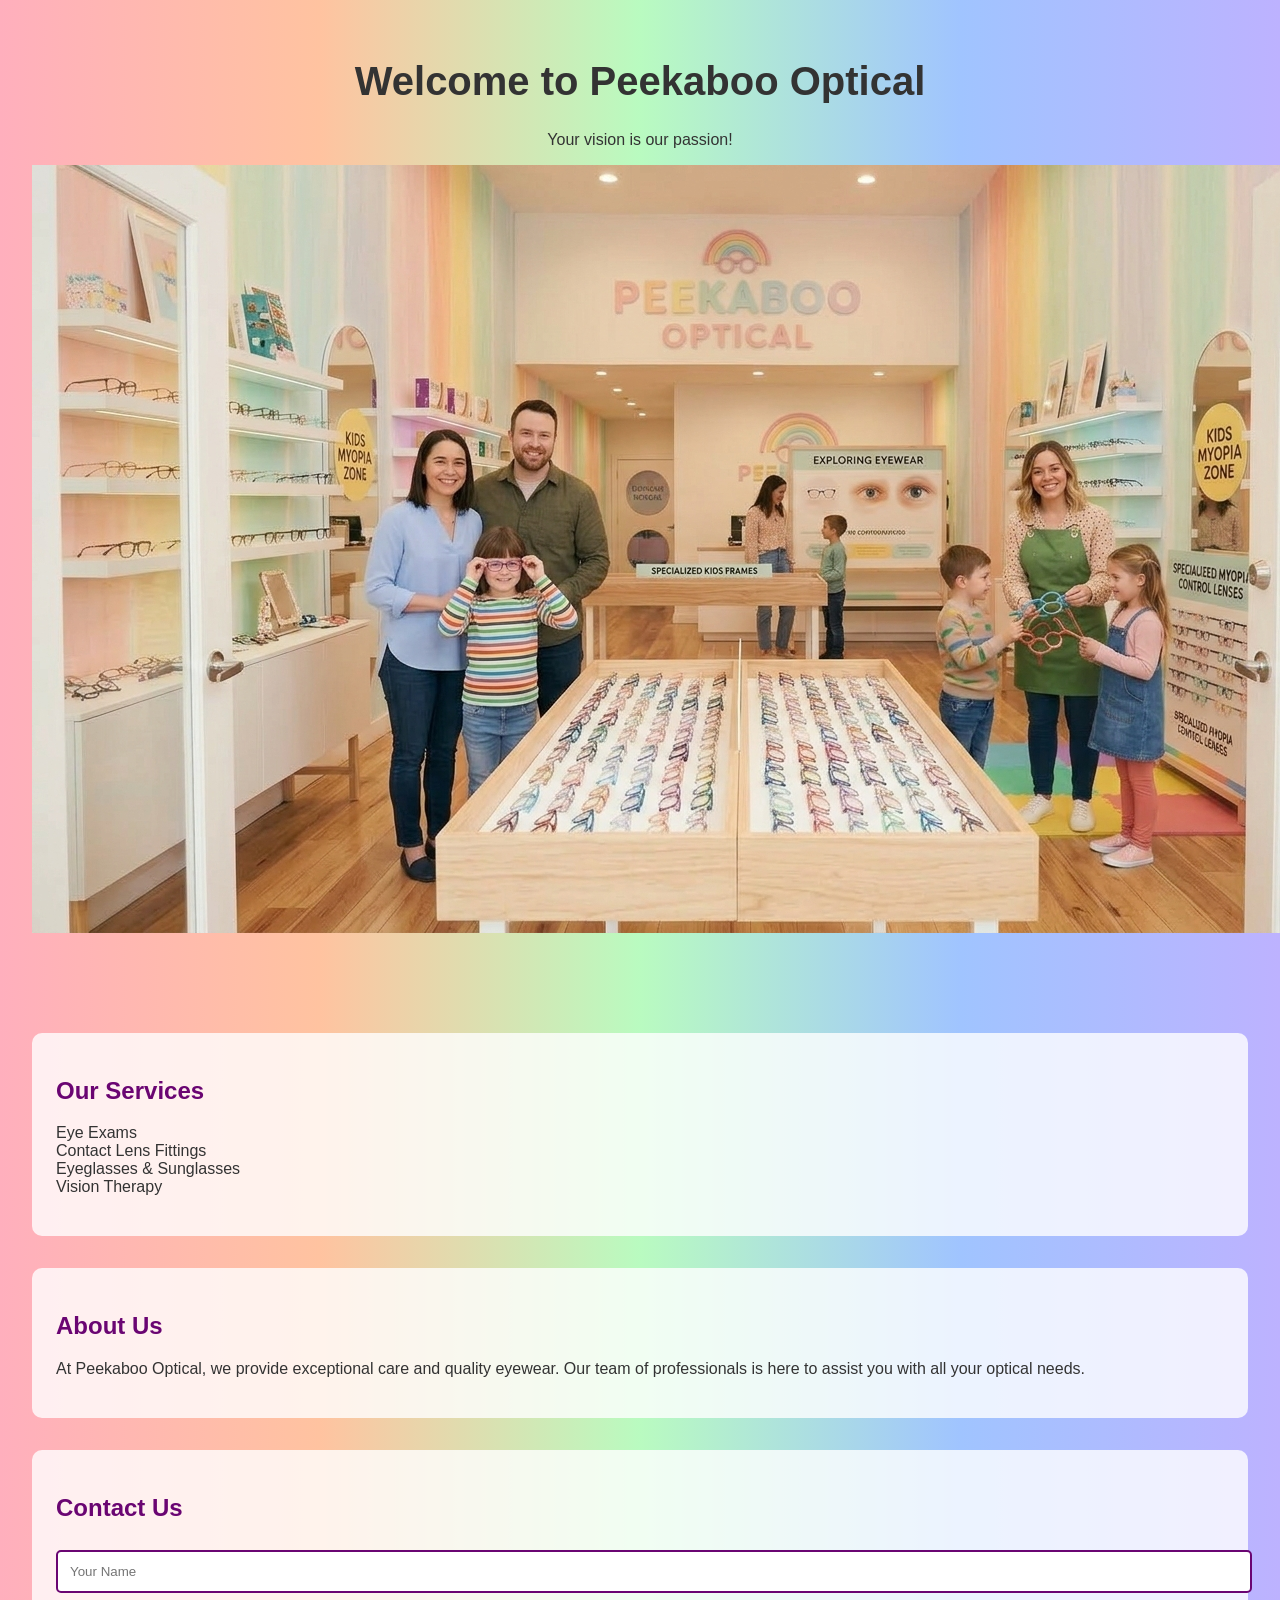
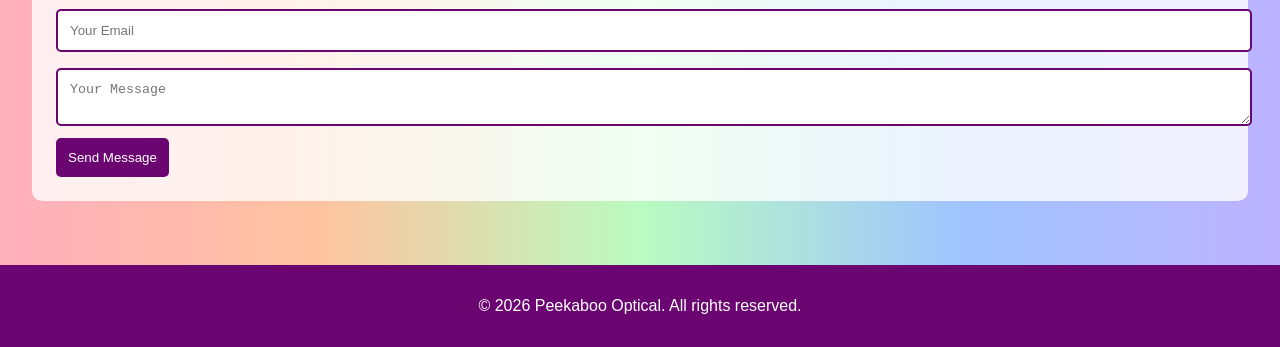
==== index.html @ d0b6bf12 "landing page layout" ====
<!DOCTYPE html>
<html lang="en">
<head>
    <meta charset="UTF-8">
    <meta name="viewport" content="width=device-width, initial-scale=1.0">
    <title>Peekaboo Optical</title>
    <link rel="stylesheet" href="css/styles.css">
</head>
<body>
    <header>
        <h1>Welcome to Peekaboo Optical</h1>
        <p>Your vision is our passion!</p>
        <img src="resources/Gemini_Generated_Image_2muelv2muelv2mue.png" />
    </header>
    <main>
        <section class="services">
            <h2>Our Services</h2>
            <ul>
                <li>Eye Exams</li>
                <li>Contact Lens Fittings</li>
                <li>Eyeglasses & Sunglasses</li>
                <li>Vision Therapy</li>
            </ul>
        </section>
        <section class="about">
            <h2>About Us</h2>
            <p>At Peekaboo Optical, we provide exceptional care and quality eyewear. Our team of professionals is here to assist you with all your optical needs.</p>
        </section>
        <section class="contact">
            <h2>Contact Us</h2>
            <form id="contactForm">
                <input type="text" id="name" placeholder="Your Name" required>
                <input type="email" id="email" placeholder="Your Email" required>
                <textarea id="message" placeholder="Your Message" required></textarea>
                <button type="submit">Send Message</button>
            </form>
        </section>
    </main>
    <footer>
        <p>&copy; 2026 Peekaboo Optical. All rights reserved.</p>
    </footer>
    <script src="js/script.js"></script>
</body>
</html>
---- css/styles.css ----
body {
    font-family: Arial, sans-serif;
    margin: 0;
    padding: 0;
    background: linear-gradient(to right, #ffafbd, #ffc3a0, #b9fbc0, #a0c4ff, #bdb2ff);
    color: #333;
}

header {
    text-align: center;
    padding: 2rem;
}

h1 {
    font-size: 2.5rem;
}

h2 {
    color: #6a0572;
}

main {
    padding: 2rem;
}

.services, .about, .contact {
    margin: 2rem 0;
    padding: 1.5rem;
    border-radius: 10px;
    background-color: rgba(255, 255, 255, 0.8);
}

ul {
    list-style-type: none;
    padding: 0;
}

input, textarea {
    width: 100%;
    padding: 0.75rem;
    margin: 0.5rem 0;
    border: 2px solid #6a0572;
    border-radius: 5px;
}

button {
    background-color: #6a0572;
    color: white;
    padding: 0.75rem;
    border: none;
    border-radius: 5px;
    cursor: pointer;
}

button:hover {
    background-color: #9d5b8b;
}

footer {
    text-align: center;
    padding: 1rem;
    background-color: #6a0572;
    color: white;
}
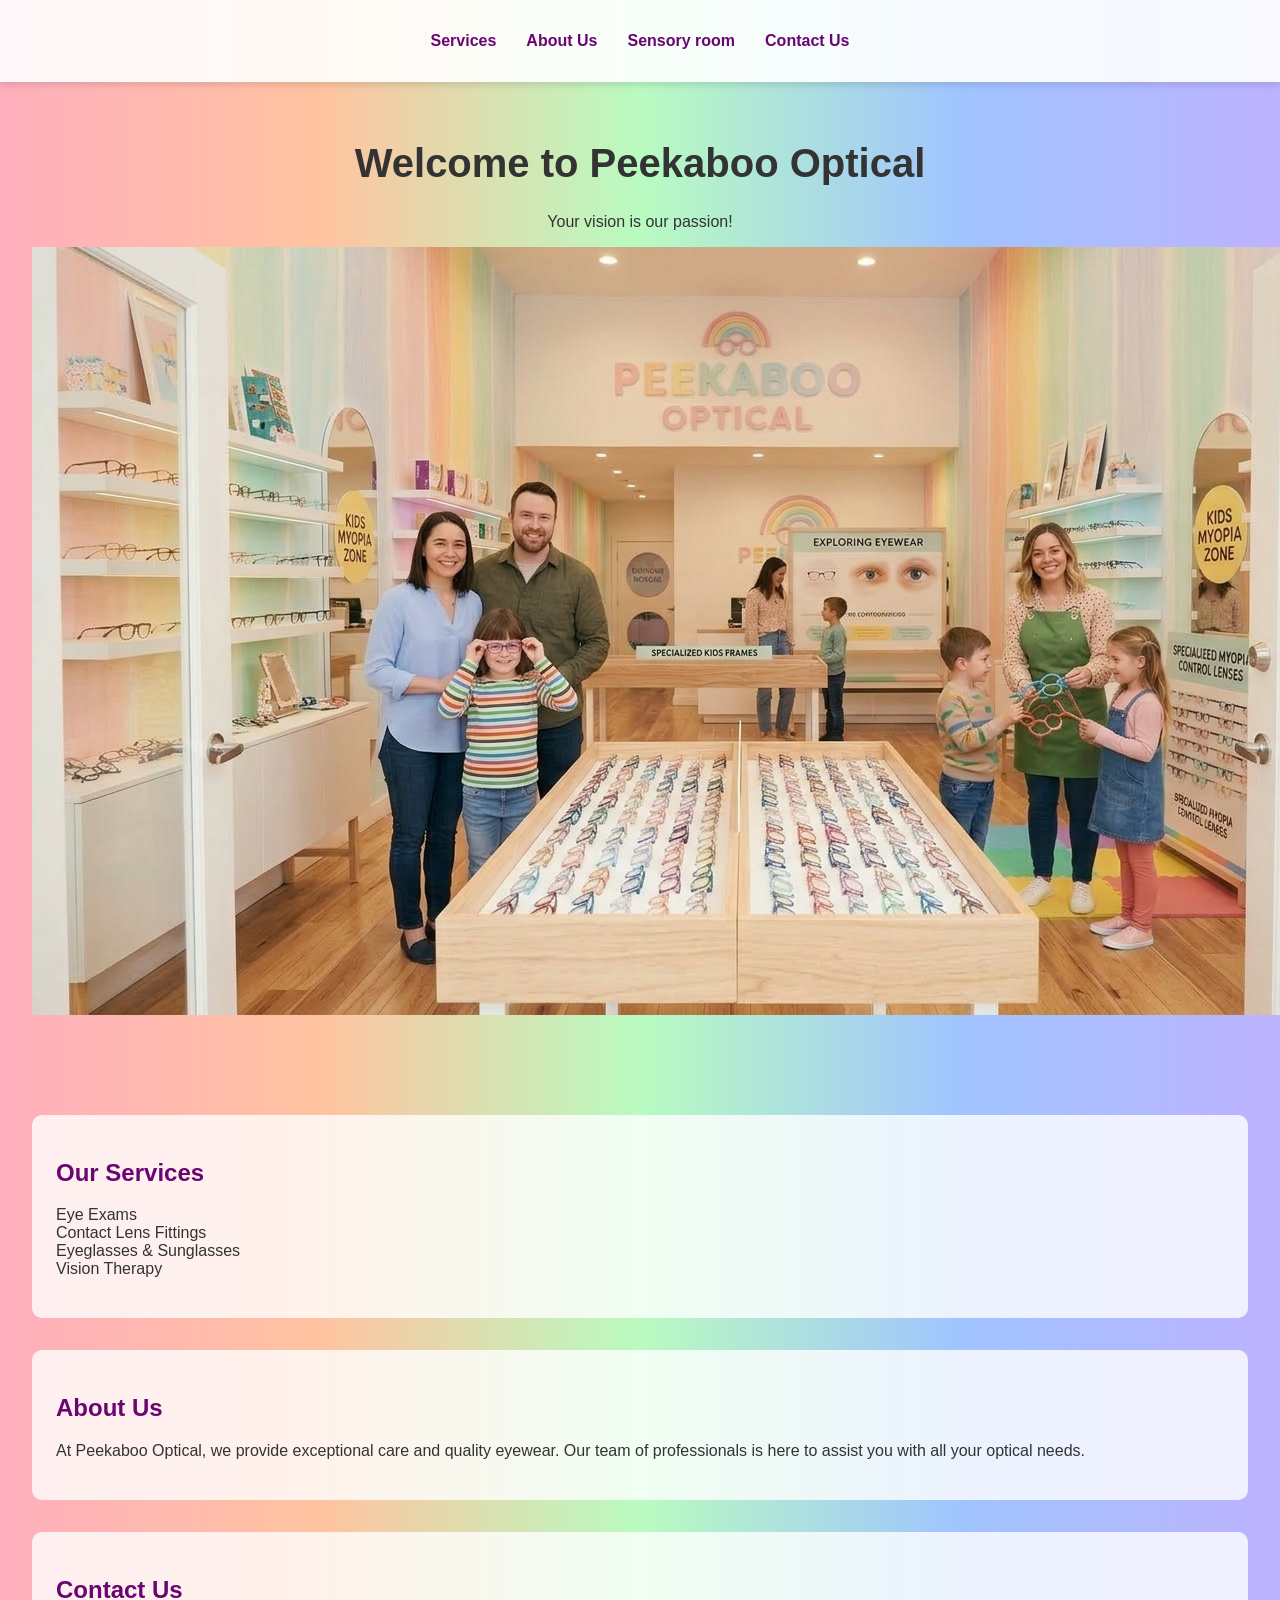
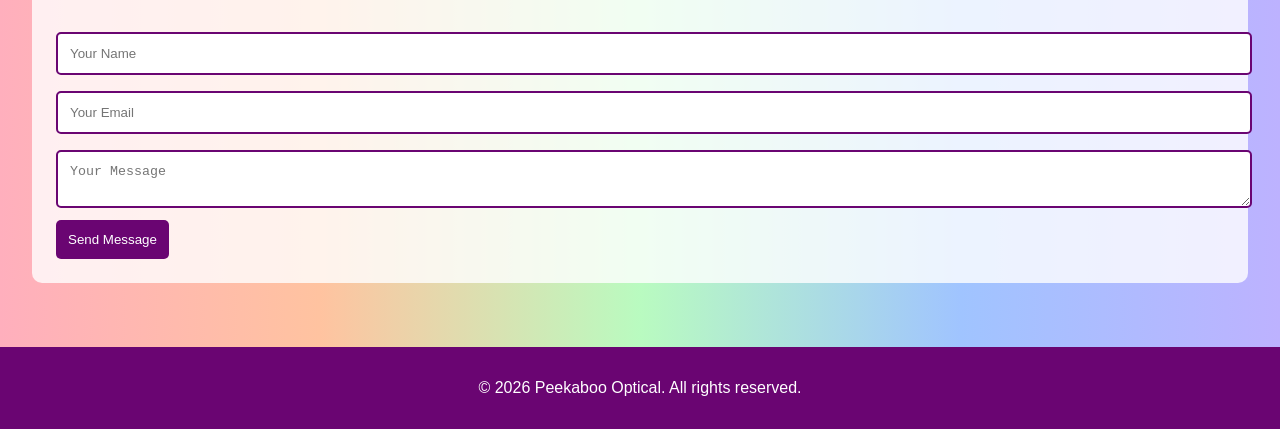
==== commit d61e03df: "sensory room page" ====
--- a/index.html
+++ b/index.html
@@ -5,15 +5,25 @@
     <meta name="viewport" content="width=device-width, initial-scale=1.0">
     <title>Peekaboo Optical</title>
     <link rel="stylesheet" href="css/styles.css">
-</head>
-<body>
+  </head>
+  <body>
+  <nav class="navbar">
+      <ul>
+          <li><a href="#services">Services</a></li>
+          <li><a href="#about">About Us</a></li>
+          <li><a href="sensory_room.html">Sensory room</a></li>
+          <li><a href="#contact">Contact Us</a></li>
+      </ul>
+  </nav>
     <header>
         <h1>Welcome to Peekaboo Optical</h1>
         <p>Your vision is our passion!</p>
         <img src="resources/Gemini_Generated_Image_2muelv2muelv2mue.png" />
     </header>
+    
+
     <main>
-        <section class="services">
+        <section id="services" class="services">
             <h2>Our Services</h2>
             <ul>
                 <li>Eye Exams</li>
@@ -22,11 +32,11 @@
                 <li>Vision Therapy</li>
             </ul>
         </section>
-        <section class="about">
+        <section id="about" class="about">
             <h2>About Us</h2>
             <p>At Peekaboo Optical, we provide exceptional care and quality eyewear. Our team of professionals is here to assist you with all your optical needs.</p>
         </section>
-        <section class="contact">
+        <section id="contact" class="contact">
             <h2>Contact Us</h2>
             <form id="contactForm">
                 <input type="text" id="name" placeholder="Your Name" required>
@@ -36,9 +46,11 @@
             </form>
         </section>
     </main>
+    
     <footer>
         <p>&copy; 2026 Peekaboo Optical. All rights reserved.</p>
     </footer>
+    
     <script src="js/script.js"></script>
 </body>
 </html>
--- a/css/styles.css
+++ b/css/styles.css
@@ -1,3 +1,5 @@
+/* Existing styles */
+
 body {
     font-family: Arial, sans-serif;
     margin: 0;
@@ -17,6 +19,35 @@
 
 h2 {
     color: #6a0572;
+}
+
+.navbar {
+    position: sticky;
+    top: 0;
+    background-color: rgba(255, 255, 255, 0.9);
+    padding: 1rem 0;
+    box-shadow: 0 4px 6px rgba(0,0,0,0.1);
+}
+
+.navbar ul {
+    list-style-type: none;
+    display: flex;
+    justify-content: center;
+    padding: 0;
+}
+
+.navbar li {
+    margin: 0 15px;
+}
+
+.navbar a {
+    text-decoration: none;
+    color: #6a0572;
+    font-weight: bold;
+}
+
+.navbar a:hover {
+    color: #9d5b8b;
 }
 
 main {
@@ -62,3 +93,63 @@
     background-color: #6a0572;
     color: white;
 }
+
+/*####################################################################*/
+
+.sensory-room {
+    background-color: rgba(255, 255, 255, 0.9);
+    text-align: center;
+    padding: 2rem;
+    margin: 2rem 0;
+    border-radius: 10px;
+}
+
+.images {
+    text-align: center;
+    margin: 2rem 0;
+}
+
+.image-gallery {
+    display: flex;
+    justify-content: center;
+    flex-wrap: wrap;
+}
+
+.image-gallery img {
+    width: 300px; /* Adjust size as needed */
+    height: auto;
+    margin: 10px;
+    border-radius: 10px;
+}
+
+
+.images {
+    text-align: center;
+    margin: 2rem 0;
+}
+
+.image-gallery-center {
+    display: flex;
+    justify-content: center;
+    margin-bottom: 2rem;
+}
+
+.main-image {
+    width: 400px; /* Adjust size as needed */
+    height: auto;
+    margin: 10px;
+    border-radius: 10px;
+}
+
+.image-gallery {
+    display: flex;
+    justify-content: center;
+    flex-wrap: wrap;
+}
+
+.image-gallery img {
+    width: 300px; /* Adjust size as needed */
+    height: auto;
+    margin: 10px;
+    border-radius: 10px;
+}
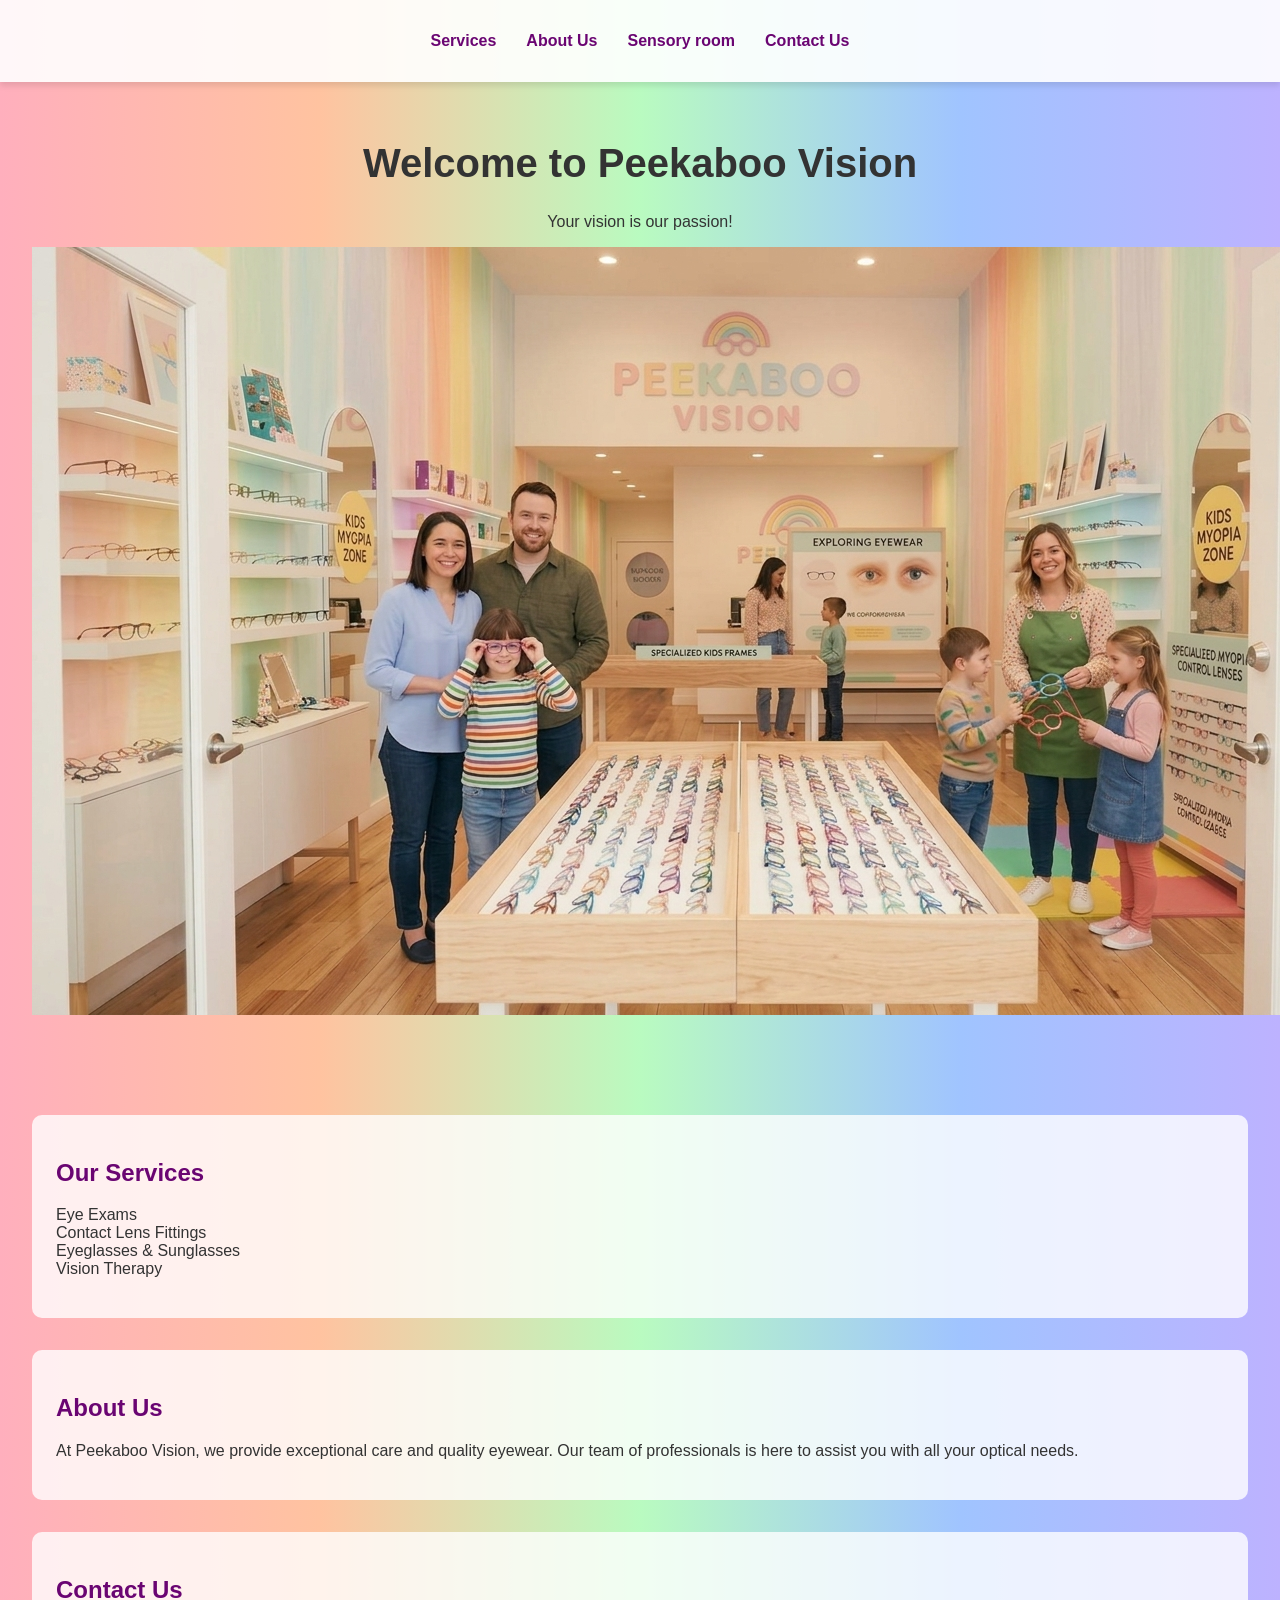
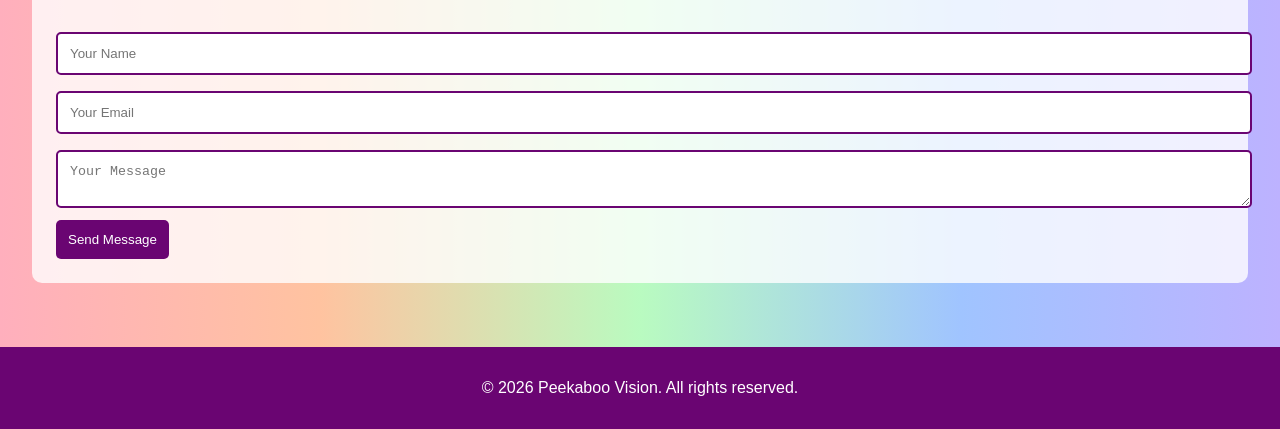
==== commit 8072579a: "Updated name to Peekaboo Vision" ====
--- a/index.html
+++ b/index.html
@@ -3,7 +3,7 @@
 <head>
     <meta charset="UTF-8">
     <meta name="viewport" content="width=device-width, initial-scale=1.0">
-    <title>Peekaboo Optical</title>
+    <title>Peekaboo Vision</title>
     <link rel="stylesheet" href="css/styles.css">
   </head>
   <body>
@@ -16,9 +16,9 @@
       </ul>
   </nav>
     <header>
-        <h1>Welcome to Peekaboo Optical</h1>
+        <h1>Welcome to Peekaboo Vision</h1>
         <p>Your vision is our passion!</p>
-        <img src="resources/Gemini_Generated_Image_2muelv2muelv2mue.png" />
+        <img src="resources/Gemini_Generated_Image_fz5tqafz5tqafz5t.png" />
     </header>
     
 
@@ -34,7 +34,7 @@
         </section>
         <section id="about" class="about">
             <h2>About Us</h2>
-            <p>At Peekaboo Optical, we provide exceptional care and quality eyewear. Our team of professionals is here to assist you with all your optical needs.</p>
+            <p>At Peekaboo Vision, we provide exceptional care and quality eyewear. Our team of professionals is here to assist you with all your optical needs.</p>
         </section>
         <section id="contact" class="contact">
             <h2>Contact Us</h2>
@@ -48,7 +48,7 @@
     </main>
     
     <footer>
-        <p>&copy; 2026 Peekaboo Optical. All rights reserved.</p>
+        <p>&copy; 2026 Peekaboo Vision. All rights reserved.</p>
     </footer>
     
     <script src="js/script.js"></script>
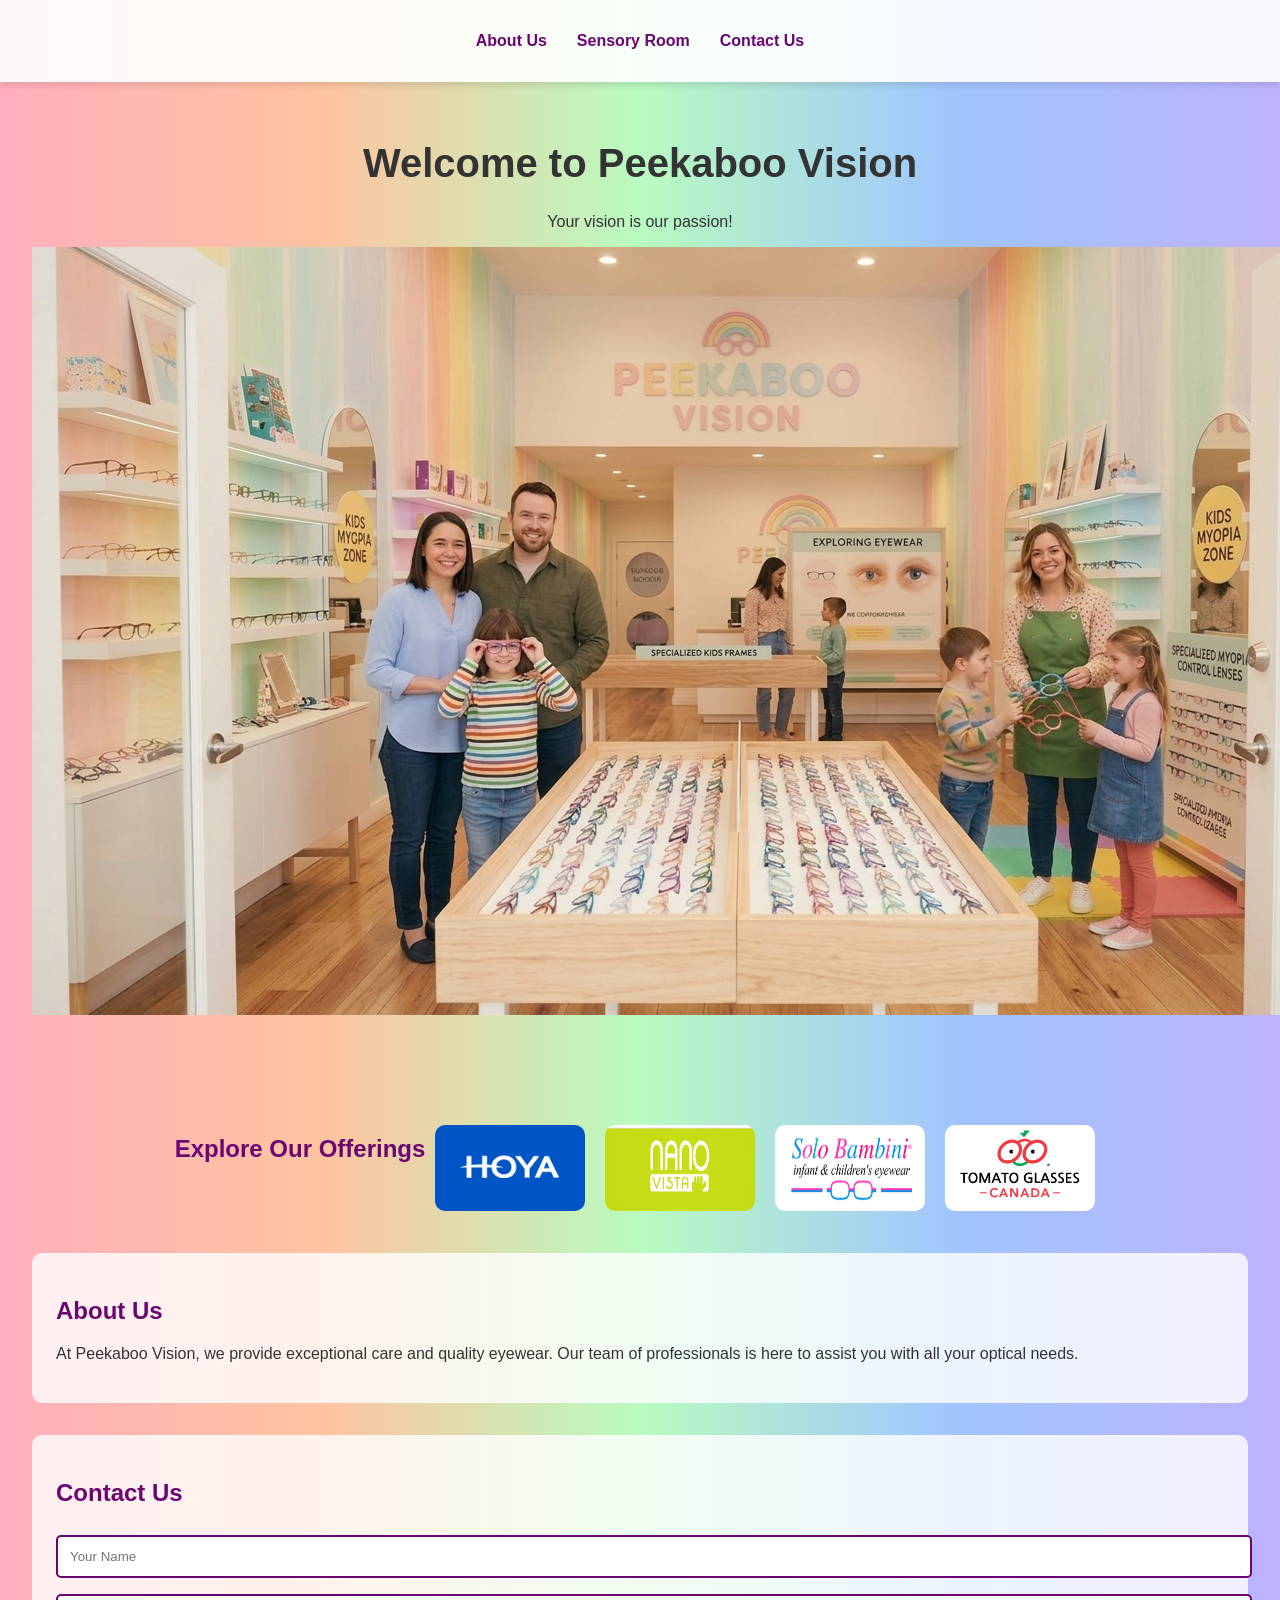
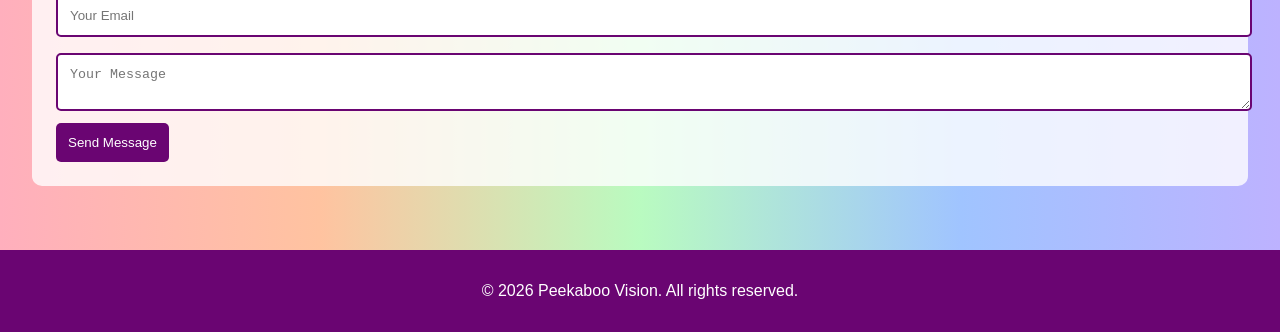
==== commit 63880c84: "update main page suppliers section" ====
--- a/index.html
+++ b/index.html
@@ -5,37 +5,38 @@
     <meta name="viewport" content="width=device-width, initial-scale=1.0">
     <title>Peekaboo Vision</title>
     <link rel="stylesheet" href="css/styles.css">
-  </head>
-  <body>
-  <nav class="navbar">
-      <ul>
-          <li><a href="#services">Services</a></li>
-          <li><a href="#about">About Us</a></li>
-          <li><a href="sensory_room.html">Sensory room</a></li>
-          <li><a href="#contact">Contact Us</a></li>
-      </ul>
-  </nav>
+</head>
+<body>
+    <nav class="navbar">
+        <ul>
+            <li><a href="#about">About Us</a></li>
+            <li><a href="sensory_room.html">Sensory Room</a></li>
+            <li><a href="#contact">Contact Us</a></li>
+        </ul>
+    </nav>
+    
     <header>
         <h1>Welcome to Peekaboo Vision</h1>
         <p>Your vision is our passion!</p>
-        <img src="resources/Gemini_Generated_Image_fz5tqafz5tqafz5t.png" />
+        <img src="resources/Gemini_Generated_Image_fz5tqafz5tqafz5t.png" alt="Welcome Image" />
     </header>
-    
 
     <main>
-        <section id="services" class="services">
-            <h2>Our Services</h2>
-            <ul>
-                <li>Eye Exams</li>
-                <li>Contact Lens Fittings</li>
-                <li>Eyeglasses & Sunglasses</li>
-                <li>Vision Therapy</li>
-            </ul>
+        <section class="image-gallery">
+            <h2>Explore Our Offerings</h2>
+            <div class="gallery">
+                <img src="resources/hoya.png" alt="Image 1" />
+                <img src="resources/nanovista.png" alt="Image 2" />
+                <img src="resources/solobambini.png" alt="Image 3" />
+                <img src="resources/tomatoglasses.png" alt="Image 4" />
+            </div>
         </section>
+
         <section id="about" class="about">
             <h2>About Us</h2>
             <p>At Peekaboo Vision, we provide exceptional care and quality eyewear. Our team of professionals is here to assist you with all your optical needs.</p>
         </section>
+
         <section id="contact" class="contact">
             <h2>Contact Us</h2>
             <form id="contactForm">
--- a/css/styles.css
+++ b/css/styles.css
@@ -152,4 +152,22 @@
     height: auto;
     margin: 10px;
     border-radius: 10px;
+}
+
+.image-gallery {
+    text-align: center;
+    margin: 2rem 0;
+}
+
+.gallery {
+    display: flex;
+    justify-content: center;
+    flex-wrap: wrap;
+}
+
+.gallery img {
+    width: 150px; /* Adjust size as needed */
+    height: auto;
+    margin: 10px;
+    border-radius: 10px;
 }
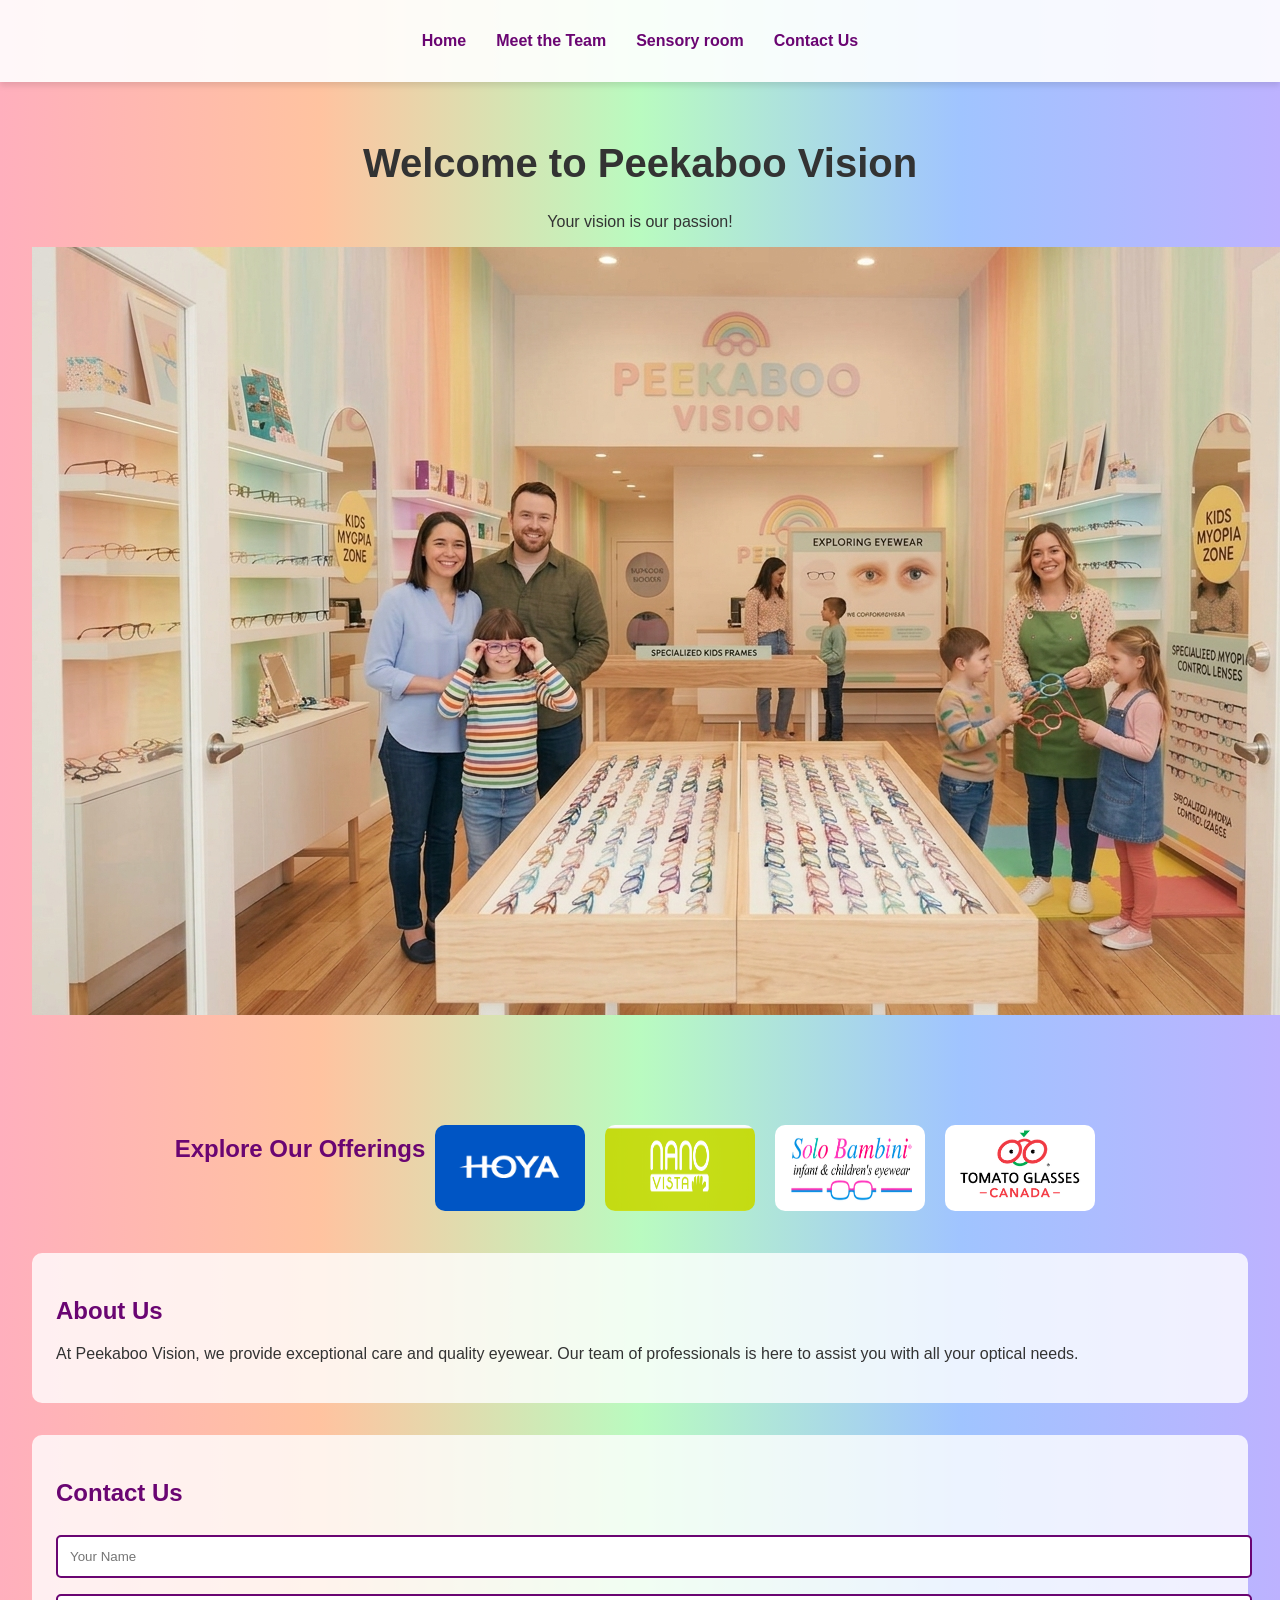
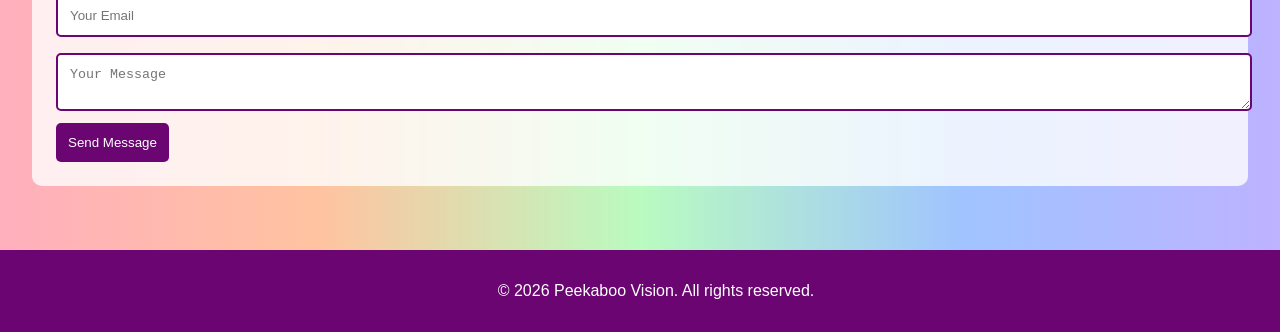
==== commit 78c7de19: "add meet the team page" ====
--- a/index.html
+++ b/index.html
@@ -9,10 +9,11 @@
 <body>
     <nav class="navbar">
         <ul>
-            <li><a href="#about">About Us</a></li>
-            <li><a href="sensory_room.html">Sensory Room</a></li>
-            <li><a href="#contact">Contact Us</a></li>
-        </ul>
+          <li><a href="index.html">Home</a></li>
+          <li><a href="meet-the-team.html">Meet the Team</a></li>
+          <li><a href="sensory_room.html">Sensory room</a></li>
+          <li><a href="#contact">Contact Us</a></li>
+      </ul>
     </nav>
     
     <header>
--- a/css/styles.css
+++ b/css/styles.css
@@ -170,4 +170,245 @@
     height: auto;
     margin: 10px;
     border-radius: 10px;
-}+}
+
+/**************************************************************************************/
+/*MEET THE TEAM*/
+
+/* Meet-the-team page styles */
+.meet-team {
+    flex: 1 0 auto;
+    padding: 3rem 1rem;
+    display: flex;
+    justify-content: center;
+    background: transparent;
+}
+
+.navbar, footer {
+    width: 100%;
+    left: 0;
+    right: 0;
+}
+
+/* Center column that behaves like a vertical timeline and occupies 50% width */
+.timeline-wrapper {
+    width: 50%;
+    min-width: 320px;
+    max-width: 900px;
+    position: relative;
+    margin: 0 auto;
+}
+
+/* Vertical center line */
+.timeline-wrapper::before {
+    content: "";
+    position: absolute;
+    left: 50%;
+    transform: translateX(-50%);
+    top: 0;
+    bottom: 0;
+    width: 4px;
+    background: linear-gradient(#6a0572, #9d5b8b);
+    border-radius: 2px;
+}
+
+/* Timeline items */
+.timeline-item {
+    position: relative;
+    width: 100%;
+    display: flex;
+    align-items: center;
+    margin: 2.25rem 0;
+}
+
+/* Boxes on each side of the central line */
+.timeline-item .card {
+    background: rgba(255,255,255,0.95);
+    padding: 1rem;
+    border-radius: 10px;
+    box-shadow: 0 6px 18px rgba(0,0,0,0.08);
+    width: calc(50% - 2rem);
+    position: relative;
+}
+
+/* Card content layout */
+.card .card-content {
+    display: flex;
+    gap: 0.75rem;
+    align-items: center;
+}
+
+.card .card-content img {
+    width: 120px;
+    max-width: 35%;
+    object-fit: cover;
+    border-radius: 8px;
+    display: block;
+}
+
+.card .card-content .text {
+    flex: 1;
+}
+
+/* Text styling inside cards */
+.member-name {
+    font-weight: bold;
+    color: #6a0572;
+    margin: 0 0 0.5rem 0;
+    font-size: 1.1rem;
+}
+
+.member-role {
+    font-size: 0.95rem;
+    color: #9d5b8b;
+    margin: 0 0 0.75rem 0;
+}
+
+.member-bio {
+    font-size: 0.95rem;
+    color: #333;
+    margin: 0;
+}
+
+/* Positioning for left/right */
+.timeline-item.left {
+    justify-content: flex-start;
+}
+
+.timeline-item.left .card {
+    margin-right: 2rem;
+}
+
+.timeline-item.right {
+    justify-content: flex-end;
+}
+
+.timeline-item.right .card {
+    margin-left: 2rem;
+    text-align: right;
+}
+
+/* For right-side items, flip order so image/description alternates */
+.timeline-item.right .card .card-content {
+    flex-direction: row-reverse;
+}
+
+/* Circular dot linking card to center line */
+.timeline-item .dot {
+    position: absolute;
+    left: 50%;
+    transform: translateX(-50%);
+    width: 18px;
+    height: 18px;
+    background: #fff;
+    border: 4px solid #6a0572;
+    border-radius: 50%;
+    z-index: 2;
+    box-shadow: 0 2px 6px rgba(0,0,0,0.12);
+}
+
+/* Small connecting triangle pointers */
+.timeline-item.left .card::after,
+.timeline-item.right .card::after {
+    content: "";
+    position: absolute;
+    top: 50%;
+    transform: translateY(-50%);
+    width: 0;
+    height: 0;
+    border-style: solid;
+}
+
+.timeline-item.left .card::after {
+    right: -16px;
+    border-width: 10px 0 10px 16px;
+    border-color: transparent transparent transparent rgba(255,255,255,0.95);
+}
+
+.timeline-item.right .card::after {
+    left: -16px;
+    border-width: 10px 16px 10px 0;
+    border-color: transparent rgba(255,255,255,0.95) transparent transparent;
+}
+
+/* Responsive: stack under 900px */
+@media (max-width: 900px) {
+    .timeline-wrapper {
+        width: 90%;
+    }
+
+    .timeline-wrapper::before {
+        left: 8px;
+    }
+
+    .timeline-item {
+        flex-direction: row;
+        padding-left: 36px;
+    }
+
+    .timeline-item .card {
+        width: calc(100% - 48px);
+        margin: 0 0 0 1rem;
+    }
+
+    .timeline-item.left, .timeline-item.right {
+        justify-content: flex-start;
+    }
+
+    .timeline-item.right .card {
+        text-align: left;
+    }
+
+    .timeline-item .dot {
+        left: 8px;
+        transform: none;
+    }
+
+    .timeline-item.left .card::after,
+    .timeline-item.right .card::after {
+        display: none;
+    }
+
+    .card .card-content {
+        gap: 0.5rem;
+    }
+
+    .card .card-content img {
+        width: 100px;
+    }
+}
+
+/* Remove vertical center line */
+.timeline-wrapper::before {
+    content: none;
+}
+
+/* Remove the circular dot */
+.timeline-item .dot {
+    display: none;
+}
+
+/* Optional: adjust spacing since line/dot removed */
+.timeline-item {
+    margin: 1.5rem 0;
+}
+
+.timeline-item .card {
+    width: 100%;
+    max-width: 720px;
+    margin: 0 auto;
+    text-align: left;
+}
+
+/* Keep alternating image/text layout */
+.timeline-item.left .card {
+    margin-right: 0;
+}
+
+.timeline-item.right .card {
+    margin-left: 0;
+}
+
+.timeline-item.right .card .card-content {
+    flex-direction: row-reverse;
+}
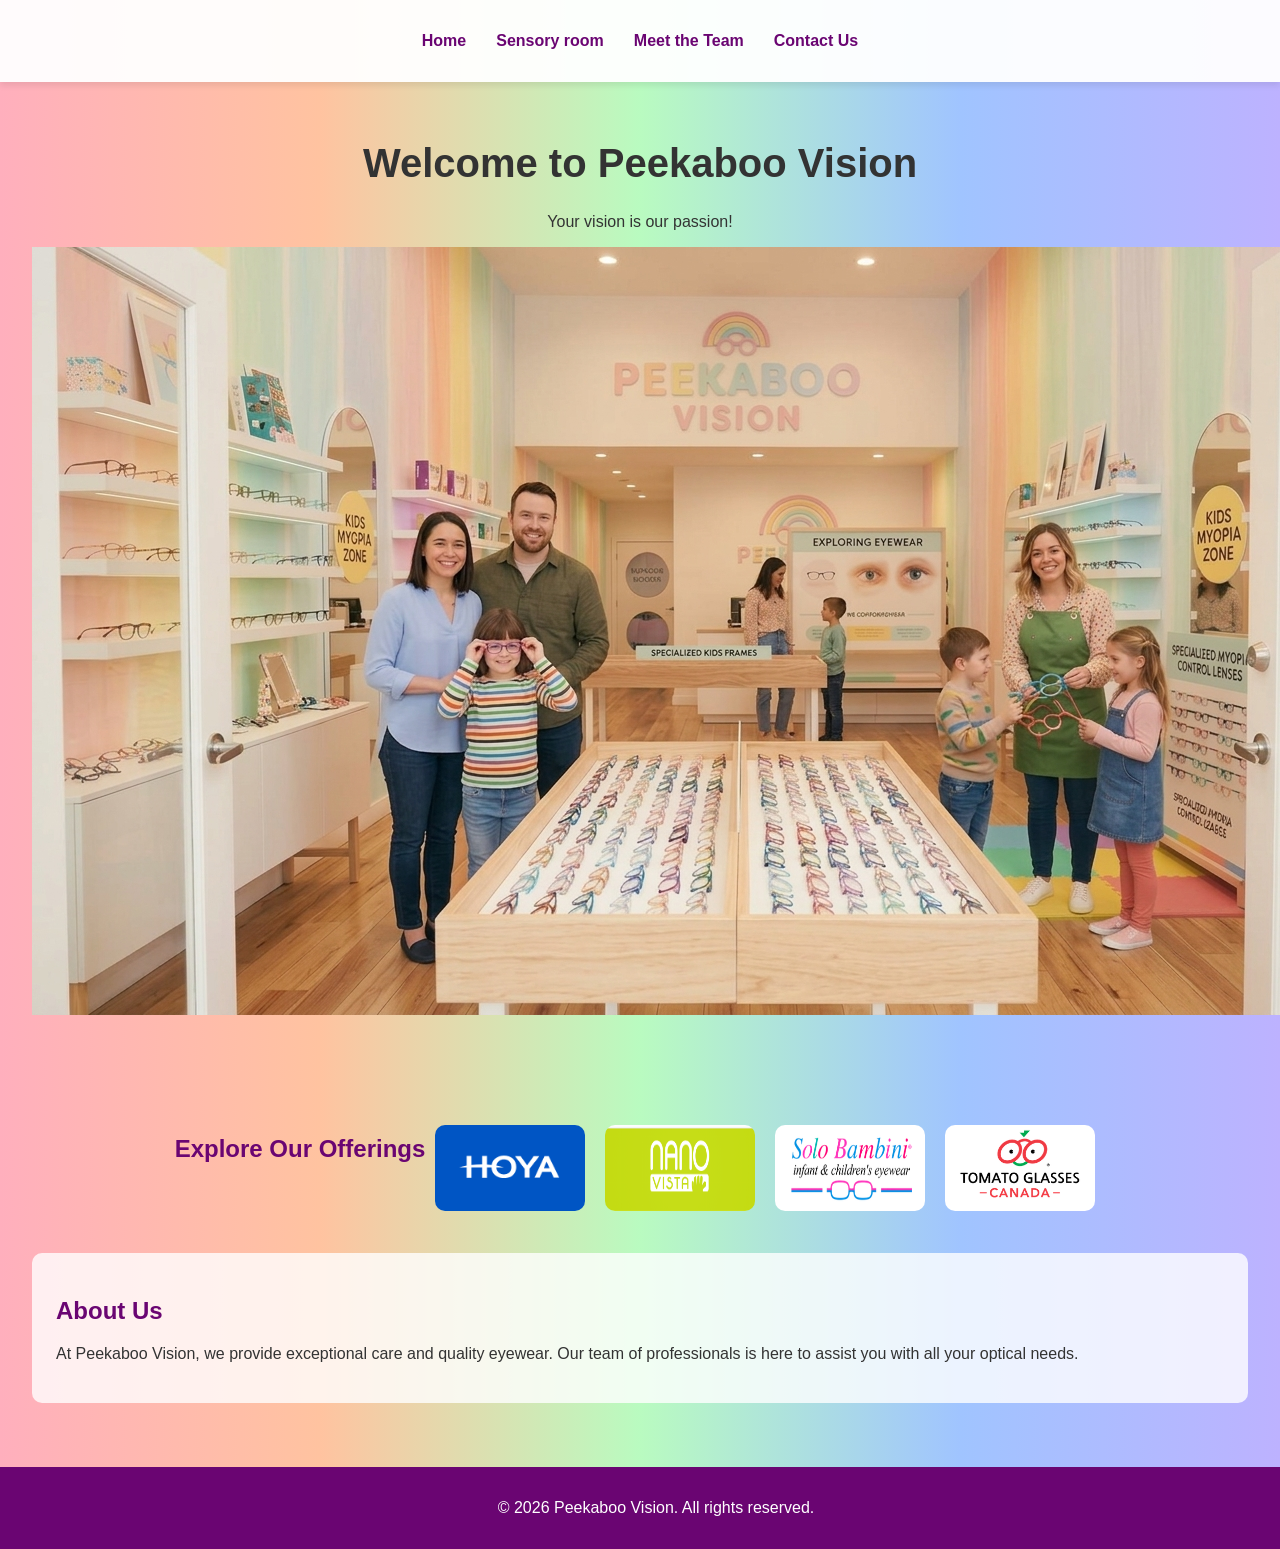
==== commit f35b6597: "add meet the team and contact us" ====
--- a/index.html
+++ b/index.html
@@ -10,9 +10,9 @@
     <nav class="navbar">
         <ul>
           <li><a href="index.html">Home</a></li>
+          <li><a href="sensory_room.html">Sensory room</a></li>
           <li><a href="meet-the-team.html">Meet the Team</a></li>
-          <li><a href="sensory_room.html">Sensory room</a></li>
-          <li><a href="#contact">Contact Us</a></li>
+          <li><a href="contact-us.html">Contact Us</a></li>
       </ul>
     </nav>
     
@@ -38,15 +38,6 @@
             <p>At Peekaboo Vision, we provide exceptional care and quality eyewear. Our team of professionals is here to assist you with all your optical needs.</p>
         </section>
 
-        <section id="contact" class="contact">
-            <h2>Contact Us</h2>
-            <form id="contactForm">
-                <input type="text" id="name" placeholder="Your Name" required>
-                <input type="email" id="email" placeholder="Your Email" required>
-                <textarea id="message" placeholder="Your Message" required></textarea>
-                <button type="submit">Send Message</button>
-            </form>
-        </section>
     </main>
     
     <footer>
--- a/css/styles.css
+++ b/css/styles.css
@@ -239,8 +239,8 @@
 }
 
 .card .card-content img {
-    width: 120px;
-    max-width: 35%;
+    width: 240px;
+    max-width: 70%;
     object-fit: cover;
     border-radius: 8px;
     display: block;
@@ -412,3 +412,98 @@
 .timeline-item.right .card .card-content {
     flex-direction: row-reverse;
 }
+
+
+
+/**************************************************************************************/
+/*CONTACT US*/
+
+.map-embed {
+    min-height: 240px;
+}
+
+.contact-page header {
+text-align: center;
+padding: 2rem 1rem;
+}
+
+.contact-container {
+max-width: 1100px;
+margin: 0 auto 2rem;
+padding: 0 1rem;
+display: grid;
+grid-template-columns: 1fr 1fr;
+gap: 1.25rem;
+align-items: start;
+}
+
+.contact-card {
+background: rgba(255,255,255,0.9);
+padding: 1.25rem;
+border-radius: 10px;
+box-shadow: 0 6px 18px rgba(0,0,0,0.06);
+}
+
+.contact-card h2 {
+margin-top: 0;
+color: #6a0572;
+}
+
+.contact-details p {
+margin: 0.5rem 0;
+color: #333;
+}
+
+.map-embed {
+width: 100%;
+height: 320px;
+border: 0;
+border-radius: 8px;
+}
+
+.contact-form input,
+.contact-form textarea,
+.contact-form button {
+width: 100%;
+padding: 0.75rem;
+margin: 0.5rem 0;
+border: 2px solid #6a0572;
+border-radius: 6px;
+box-sizing: border-box;
+font-size: 1rem;
+}
+
+.contact-form button {
+background-color: #6a0572;
+color: #fff;
+border: none;
+cursor: pointer;
+}
+
+.contact-form button:hover {
+background-color: #9d5b8b;
+}
+
+/* Make navbar and footer full-width like other pages (existing rules may already cover this) */
+.navbar {
+position: sticky;
+top: 0;
+background-color: rgba(255,255,255,0.95);
+padding: 1rem 0;
+box-shadow: 0 4px 6px rgba(0,0,0,0.08);
+}
+
+footer {
+text-align: center;
+padding: 1rem;
+background-color: #6a0572;
+color: white;
+}
+
+/* Responsive */
+@media (max-width: 900px) {
+.contact-container {
+grid-template-columns: 1fr;
+}
+
+}
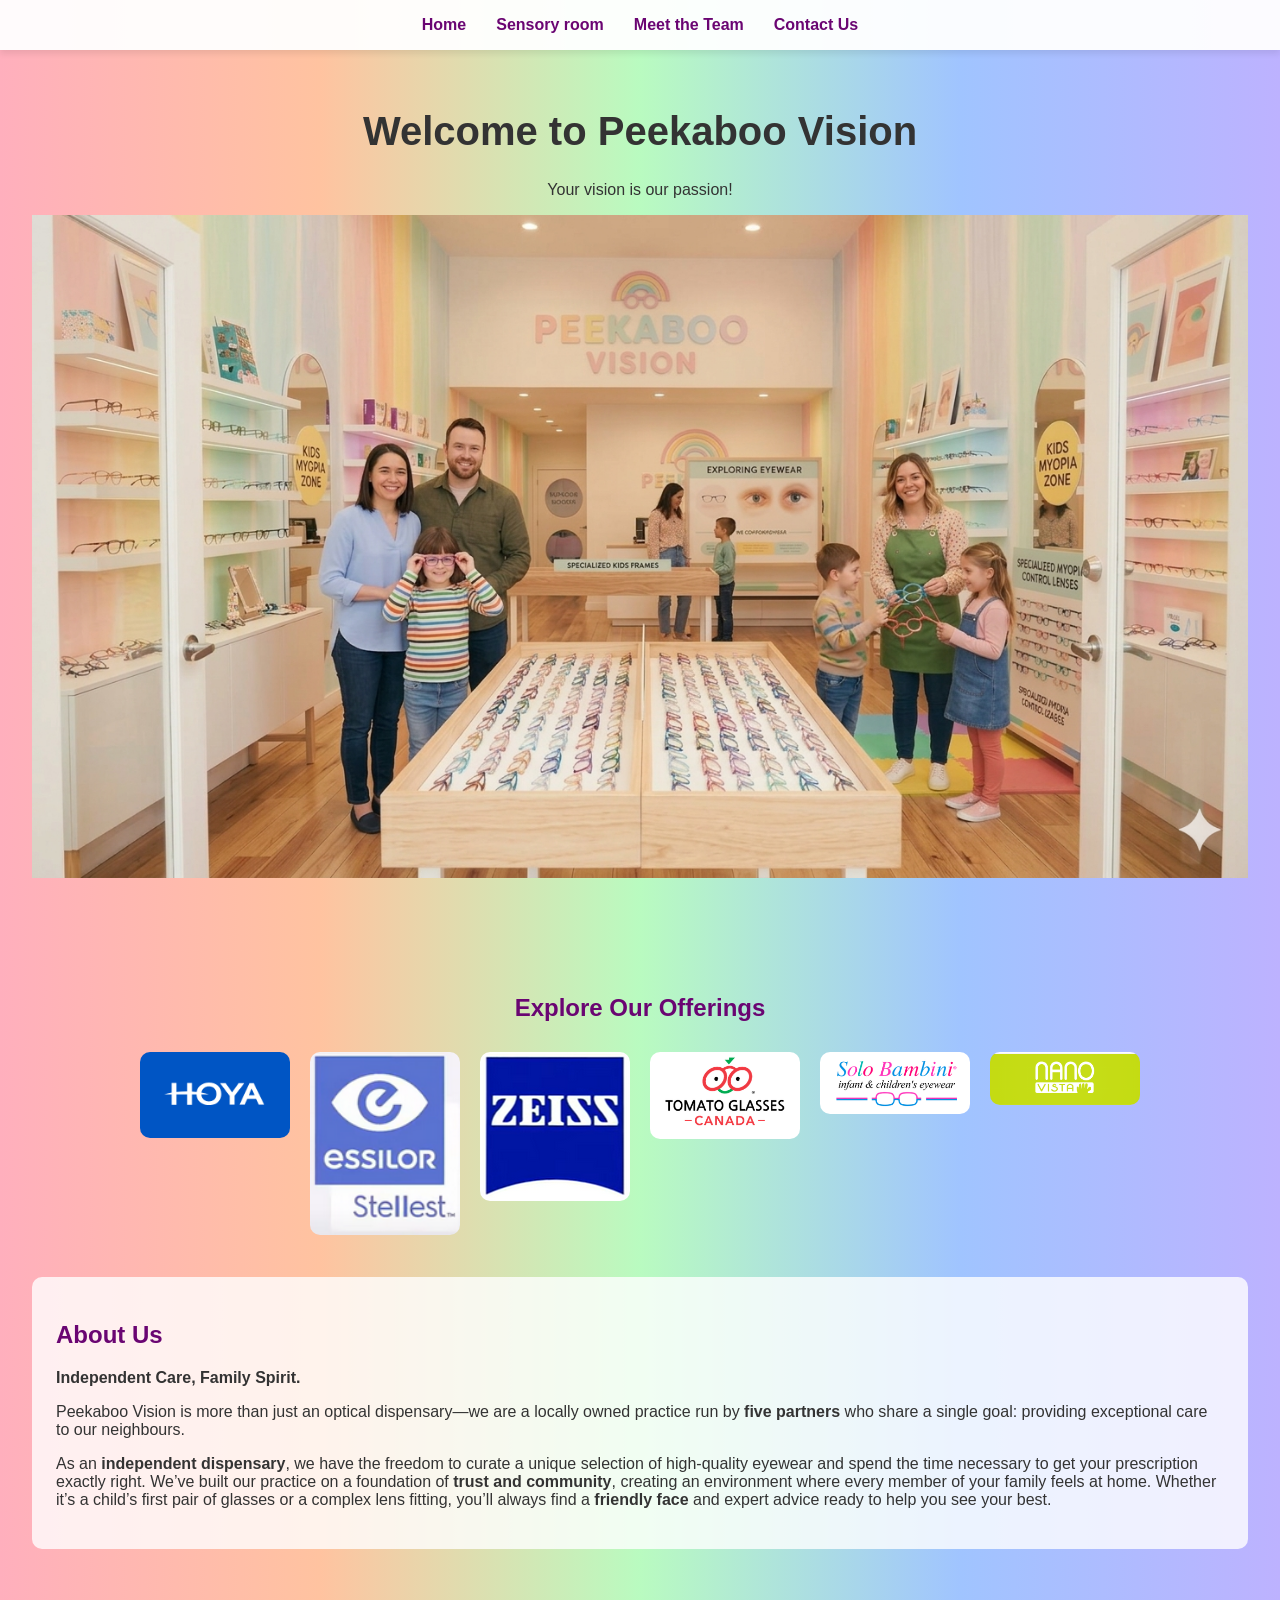
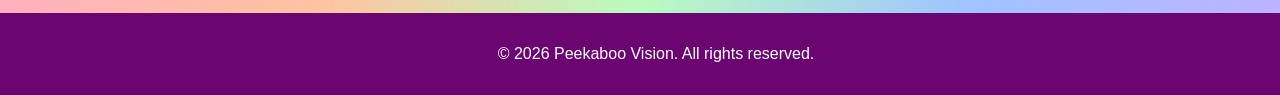
==== commit b303ca47: "update landing page" ====
--- a/index.html
+++ b/index.html
@@ -26,16 +26,20 @@
         <section class="image-gallery">
             <h2>Explore Our Offerings</h2>
             <div class="gallery">
-                <img src="resources/hoya.png" alt="Image 1" />
-                <img src="resources/nanovista.png" alt="Image 2" />
-                <img src="resources/solobambini.png" alt="Image 3" />
-                <img src="resources/tomatoglasses.png" alt="Image 4" />
+                <a href="https://www.hoyavision.com/en-ca/" target="_blank"><img src="resources/hoya.png" alt="Image 1" /></a>
+                <a href="https://www.essilor.com/ca-en/" target="_blank"><img src="resources/essilor_logo.png" alt="Image 2" /></a>
+                <a href="https://www.zeiss.ca/corporate/en/home.html" target="_blank"><img src="resources/zeiss_logo.png" alt="Image 3" /></a>
+                <a href="https://tomatoglasses.ca/" target="_blank"><img src="resources/tomatoglasses.png" alt="Image 4" /></a>
+                <a href="https://solobambini.com/" target="_blank"><img src="resources/solobambini.png" alt="Image 5" /></a>
+                <a href="https://nano-vista.com/en/" target="_blank"><img src="resources/nanovista.png" alt="Image 6" /></a>
             </div>
         </section>
 
         <section id="about" class="about">
             <h2>About Us</h2>
-            <p>At Peekaboo Vision, we provide exceptional care and quality eyewear. Our team of professionals is here to assist you with all your optical needs.</p>
+            <p><b>Independent Care, Family Spirit.</b></p>
+            <p>Peekaboo Vision is more than just an optical dispensary—we are a locally owned practice run by <b>five partners</b> who share a single goal: providing exceptional care to our neighbours.</p>
+            <p>As an <b>independent dispensary</b>, we have the freedom to curate a unique selection of high-quality eyewear and spend the time necessary to get your prescription exactly right. We’ve built our practice on a foundation of <b>trust and community</b>, creating an environment where every member of your family feels at home. Whether it’s a child’s first pair of glasses or a complex lens fitting, you’ll always find a <b>friendly face</b> and expert advice ready to help you see your best.</p>
         </section>
 
     </main>
--- a/css/styles.css
+++ b/css/styles.css
@@ -1,3 +1,5 @@
+/* Updated CSS with responsive header image and safeguards against horizontal scrolling */
+
 /* Existing styles */
 
 body {
@@ -6,15 +8,45 @@
     padding: 0;
     background: linear-gradient(to right, #ffafbd, #ffc3a0, #b9fbc0, #a0c4ff, #bdb2ff);
     color: #333;
+    /* Prevent unexpected horizontal overflow */
+    overflow-x: hidden;
 }
 
 header {
     text-align: center;
     padding: 2rem;
+}
+
+/* Responsive header image: scales down, preserves aspect ratio, and won't force horizontal scroll */
+header img,
+header .main-image {
+    max-width: 100%;
+    width: 100%;
+    height: auto;
+    display: block;
+    margin: 0.75rem auto 0;
+    object-fit: contain;
+}
+
+/* General image safeguards */
+img {
+    max-width: 100%;
+    height: auto;
+    display: block;
 }
 
 h1 {
     font-size: 2.5rem;
+}
+
+/* Smaller screens: reduce heading size and header padding */
+@media (max-width: 420px) {
+    header {
+        padding: 1rem;
+    }
+    h1 {
+        font-size: 1.6rem;
+    }
 }
 
 h2 {
@@ -34,6 +66,8 @@
     display: flex;
     justify-content: center;
     padding: 0;
+    margin: 0;
+    flex-wrap: wrap;
 }
 
 .navbar li {
@@ -64,6 +98,7 @@
 ul {
     list-style-type: none;
     padding: 0;
+    margin: 0;
 }
 
 input, textarea {
@@ -72,6 +107,7 @@
     margin: 0.5rem 0;
     border: 2px solid #6a0572;
     border-radius: 5px;
+    box-sizing: border-box;
 }
 
 button {
@@ -122,7 +158,7 @@
     border-radius: 10px;
 }
 
-
+/* Keep .images rule (deduplicated) */
 .images {
     text-align: center;
     margin: 2rem 0;
@@ -134,11 +170,14 @@
     margin-bottom: 2rem;
 }
 
+/* main-image class preserved but responsive behavior ensured by header .main-image above */
 .main-image {
-    width: 400px; /* Adjust size as needed */
+    max-width: 100%;
+    width: 400px;
     height: auto;
     margin: 10px;
     border-radius: 10px;
+    display: block;
 }
 
 .image-gallery {
@@ -378,7 +417,7 @@
     }
 }
 
-/* Remove vertical center line */
+/* Remove vertical center line (mobile override) */
 .timeline-wrapper::before {
     content: none;
 }
@@ -413,8 +452,6 @@
     flex-direction: row-reverse;
 }
 
-
-
 /**************************************************************************************/
 /*CONTACT US*/
 
@@ -423,87 +460,86 @@
 }
 
 .contact-page header {
-text-align: center;
-padding: 2rem 1rem;
+    text-align: center;
+    padding: 2rem 1rem;
 }
 
 .contact-container {
-max-width: 1100px;
-margin: 0 auto 2rem;
-padding: 0 1rem;
-display: grid;
-grid-template-columns: 1fr 1fr;
-gap: 1.25rem;
-align-items: start;
+    max-width: 1100px;
+    margin: 0 auto 2rem;
+    padding: 0 1rem;
+    display: grid;
+    grid-template-columns: 1fr 1fr;
+    gap: 1.25rem;
+    align-items: start;
 }
 
 .contact-card {
-background: rgba(255,255,255,0.9);
-padding: 1.25rem;
-border-radius: 10px;
-box-shadow: 0 6px 18px rgba(0,0,0,0.06);
+    background: rgba(255,255,255,0.9);
+    padding: 1.25rem;
+    border-radius: 10px;
+    box-shadow: 0 6px 18px rgba(0,0,0,0.06);
 }
 
 .contact-card h2 {
-margin-top: 0;
-color: #6a0572;
+    margin-top: 0;
+    color: #6a0572;
 }
 
 .contact-details p {
-margin: 0.5rem 0;
-color: #333;
+    margin: 0.5rem 0;
+    color: #333;
 }
 
 .map-embed {
-width: 100%;
-height: 320px;
-border: 0;
-border-radius: 8px;
+    width: 100%;
+    height: 320px;
+    border: 0;
+    border-radius: 8px;
 }
 
 .contact-form input,
 .contact-form textarea,
 .contact-form button {
-width: 100%;
-padding: 0.75rem;
-margin: 0.5rem 0;
-border: 2px solid #6a0572;
-border-radius: 6px;
-box-sizing: border-box;
-font-size: 1rem;
+    width: 100%;
+    padding: 0.75rem;
+    margin: 0.5rem 0;
+    border: 2px solid #6a0572;
+    border-radius: 6px;
+    box-sizing: border-box;
+    font-size: 1rem;
 }
 
 .contact-form button {
-background-color: #6a0572;
-color: #fff;
-border: none;
-cursor: pointer;
+    background-color: #6a0572;
+    color: #fff;
+    border: none;
+    cursor: pointer;
 }
 
 .contact-form button:hover {
-background-color: #9d5b8b;
+    background-color: #9d5b8b;
 }
 
 /* Make navbar and footer full-width like other pages (existing rules may already cover this) */
 .navbar {
-position: sticky;
-top: 0;
-background-color: rgba(255,255,255,0.95);
-padding: 1rem 0;
-box-shadow: 0 4px 6px rgba(0,0,0,0.08);
+    position: sticky;
+    top: 0;
+    background-color: rgba(255,255,255,0.95);
+    padding: 1rem 0;
+    box-shadow: 0 4px 6px rgba(0,0,0,0.08);
 }
 
 footer {
-text-align: center;
-padding: 1rem;
-background-color: #6a0572;
-color: white;
+    text-align: center;
+    padding: 1rem;
+    background-color: #6a0572;
+    color: white;
 }
 
 /* Responsive */
 @media (max-width: 900px) {
-.contact-container {
-grid-template-columns: 1fr;
-}
-
-}+    .contact-container {
+        grid-template-columns: 1fr;
+    }
+}
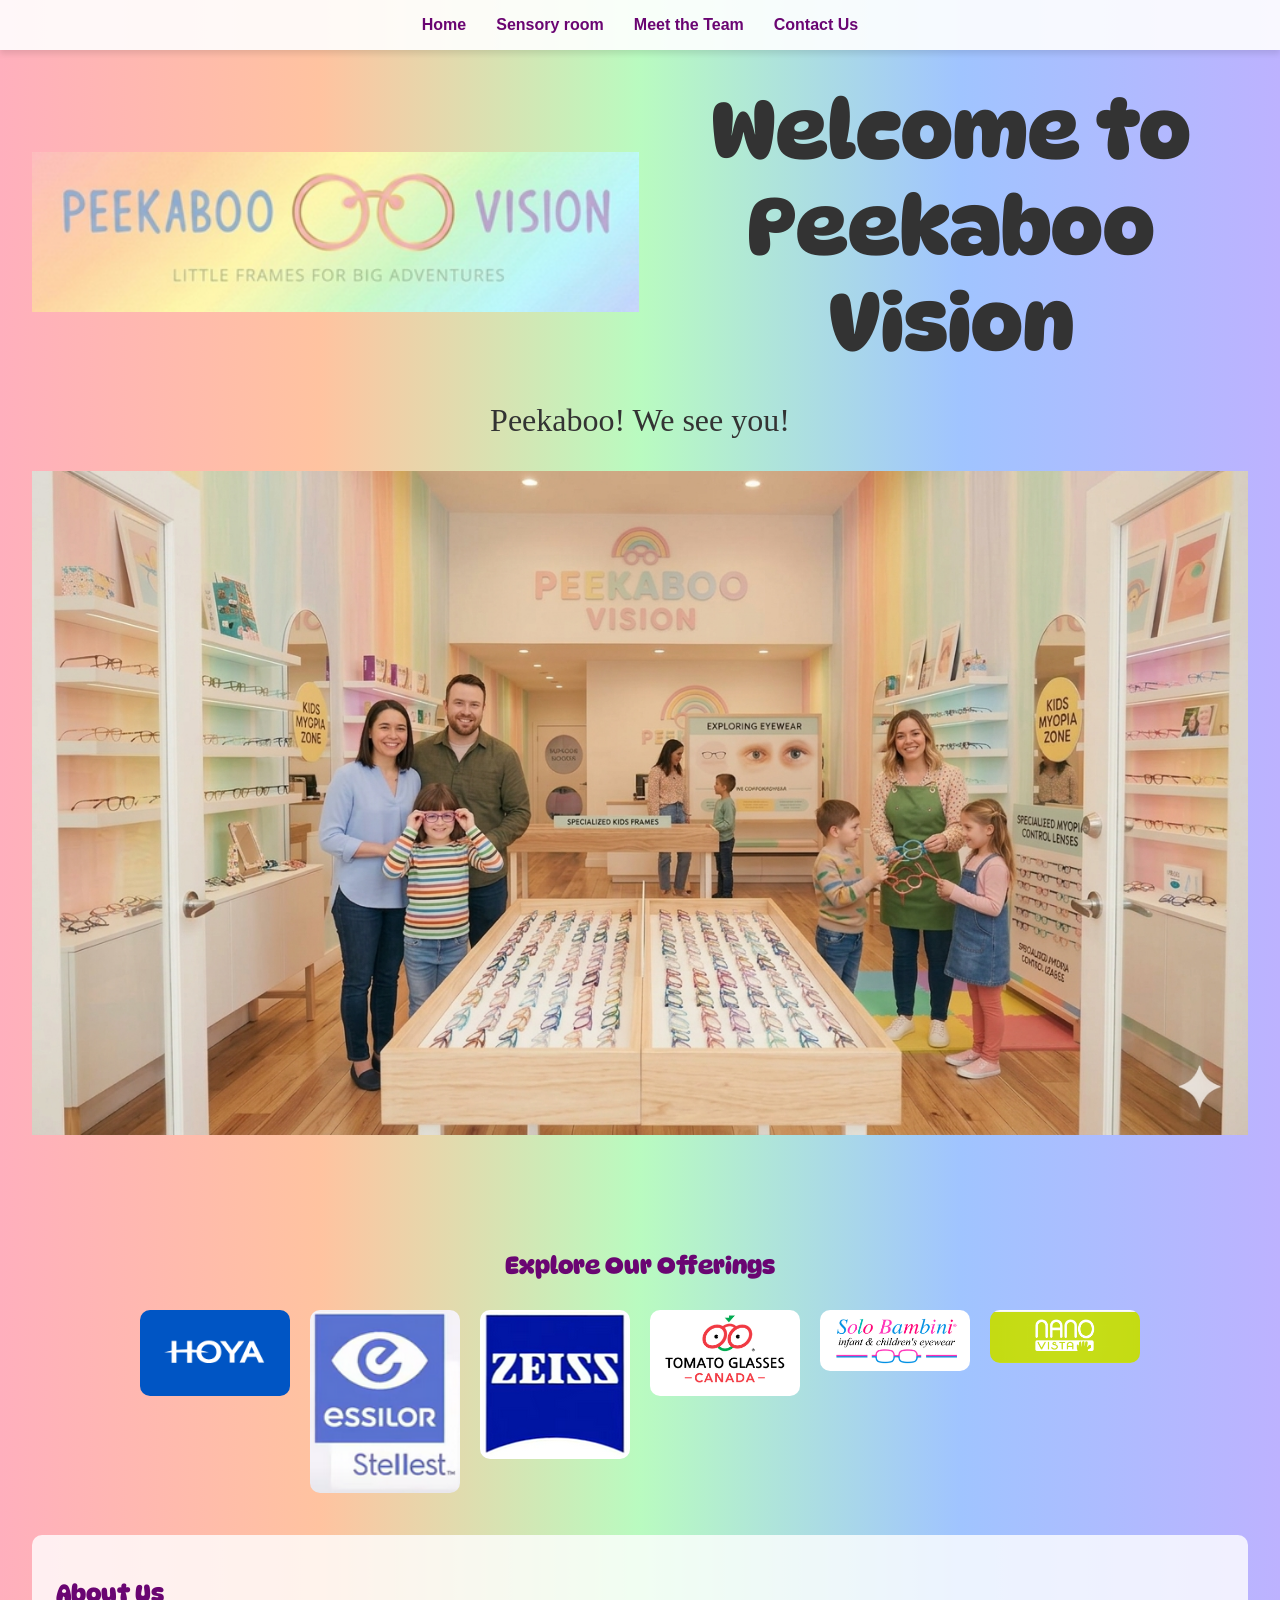
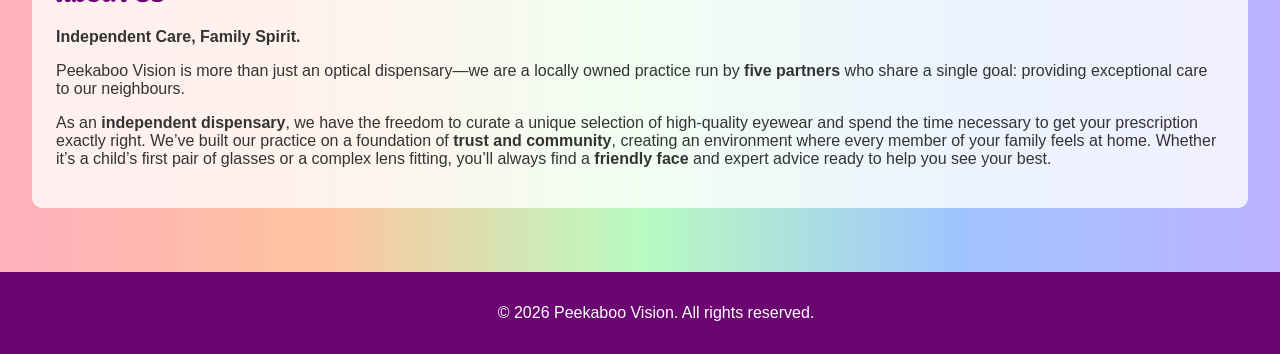
==== commit 42823457: "update font and styles" ====
--- a/index.html
+++ b/index.html
@@ -5,20 +5,26 @@
     <meta name="viewport" content="width=device-width, initial-scale=1.0">
     <title>Peekaboo Vision</title>
     <link rel="stylesheet" href="css/styles.css">
+    <link rel="preconnect" href="https://fonts.googleapis.com">
+    <link rel="preconnect" href="https://fonts.gstatic.com" crossorigin>
+    <link href="https://fonts.googleapis.com/css2?family=DynaPuff:wght@400..700&display=swap" rel="stylesheet">
+    <link href="https://fonts.googleapis.com/css2?family=DynaPuff:wght@400..700&family=Schoolbell&display=swap" rel="stylesheet">
 </head>
 <body>
     <nav class="navbar">
         <ul>
-          <li><a href="index.html">Home</a></li>
-          <li><a href="sensory_room.html">Sensory room</a></li>
-          <li><a href="meet-the-team.html">Meet the Team</a></li>
-          <li><a href="contact-us.html">Contact Us</a></li>
-      </ul>
+        <li><a href="index.html">Home</a></li>
+        <li><a href="sensory_room.html">Sensory room</a></li>
+        <li><a href="meet-the-team.html">Meet the Team</a></li>
+        <li><a href="contact-us.html">Contact Us</a></li>
+    </ul>
     </nav>
-    
     <header>
-        <h1>Welcome to Peekaboo Vision</h1>
-        <p>Your vision is our passion!</p>
+    <span class="logo-container">
+        <img class="logo" src="resources/peekaboo_logo.png" alt="Peekaboo Logo"/>
+        <h1 class="welcome-message">Welcome to Peekaboo Vision</h1>
+    </span>
+        <p class="page-sub-heading">Peekaboo! We see you!</p>
         <img src="resources/Gemini_Generated_Image_fz5tqafz5tqafz5t.png" alt="Welcome Image" />
     </header>
 
@@ -43,11 +49,11 @@
         </section>
 
     </main>
-    
+
     <footer>
         <p>&copy; 2026 Peekaboo Vision. All rights reserved.</p>
     </footer>
-    
+
     <script src="js/script.js"></script>
 </body>
 </html>
--- a/css/styles.css
+++ b/css/styles.css
@@ -17,6 +17,32 @@
     padding: 2rem;
 }
 
+.page-sub-heading {
+    font-size:2rem;
+}
+
+/* Align logo and H1 on the same line */
+.logo-container {
+    display: inline-flex;
+    align-items: center; /* Vertically centers the logo with the text */
+    justify-content: center;
+    gap: 15px; /* Adjusts the space between the logo and the text */
+}
+
+/* Force the logo to match the exact height of the H1 text */
+.logo {
+    height: 10rem; /* '1em' matches the current font size of the H1 */
+    width: auto; /* Maintains aspect ratio */
+    display: inline-block;
+    vertical-align: middle;
+}
+
+/* Ensure the H1 doesn't add extra bottom margin that breaks alignment */
+h1.welcome-message {
+    margin: 0;
+    display: inline-block;
+}
+
 /* Responsive header image: scales down, preserves aspect ratio, and won't force horizontal scroll */
 header img,
 header .main-image {
@@ -36,7 +62,14 @@
 }
 
 h1 {
-    font-size: 2.5rem;
+    font-family: 'DynaPuff', system-ui, sans-serif;
+    font-size: 5rem;
+}
+
+.page-sub-heading {
+    font-family: "Schoolbell", cursive;
+    font-weight: 400;
+    font-style: normal;
 }
 
 /* Smaller screens: reduce heading size and header padding */
@@ -45,11 +78,12 @@
         padding: 1rem;
     }
     h1 {
-        font-size: 1.6rem;
+        font-size: 2.5rem;
     }
 }
 
 h2 {
+    font-family: 'DynaPuff', system-ui, sans-serif;
     color: #6a0572;
 }
 
@@ -291,6 +325,7 @@
 
 /* Text styling inside cards */
 .member-name {
+    font-family: 'DynaPuff', system-ui, sans-serif;
     font-weight: bold;
     color: #6a0572;
     margin: 0 0 0.5rem 0;
@@ -447,99 +482,3 @@
 .timeline-item.right .card {
     margin-left: 0;
 }
-
-.timeline-item.right .card .card-content {
-    flex-direction: row-reverse;
-}
-
-/**************************************************************************************/
-/*CONTACT US*/
-
-.map-embed {
-    min-height: 240px;
-}
-
-.contact-page header {
-    text-align: center;
-    padding: 2rem 1rem;
-}
-
-.contact-container {
-    max-width: 1100px;
-    margin: 0 auto 2rem;
-    padding: 0 1rem;
-    display: grid;
-    grid-template-columns: 1fr 1fr;
-    gap: 1.25rem;
-    align-items: start;
-}
-
-.contact-card {
-    background: rgba(255,255,255,0.9);
-    padding: 1.25rem;
-    border-radius: 10px;
-    box-shadow: 0 6px 18px rgba(0,0,0,0.06);
-}
-
-.contact-card h2 {
-    margin-top: 0;
-    color: #6a0572;
-}
-
-.contact-details p {
-    margin: 0.5rem 0;
-    color: #333;
-}
-
-.map-embed {
-    width: 100%;
-    height: 320px;
-    border: 0;
-    border-radius: 8px;
-}
-
-.contact-form input,
-.contact-form textarea,
-.contact-form button {
-    width: 100%;
-    padding: 0.75rem;
-    margin: 0.5rem 0;
-    border: 2px solid #6a0572;
-    border-radius: 6px;
-    box-sizing: border-box;
-    font-size: 1rem;
-}
-
-.contact-form button {
-    background-color: #6a0572;
-    color: #fff;
-    border: none;
-    cursor: pointer;
-}
-
-.contact-form button:hover {
-    background-color: #9d5b8b;
-}
-
-/* Make navbar and footer full-width like other pages (existing rules may already cover this) */
-.navbar {
-    position: sticky;
-    top: 0;
-    background-color: rgba(255,255,255,0.95);
-    padding: 1rem 0;
-    box-shadow: 0 4px 6px rgba(0,0,0,0.08);
-}
-
-footer {
-    text-align: center;
-    padding: 1rem;
-    background-color: #6a0572;
-    color: white;
-}
-
-/* Responsive */
-@media (max-width: 900px) {
-    .contact-container {
-        grid-template-columns: 1fr;
-    }
-}
